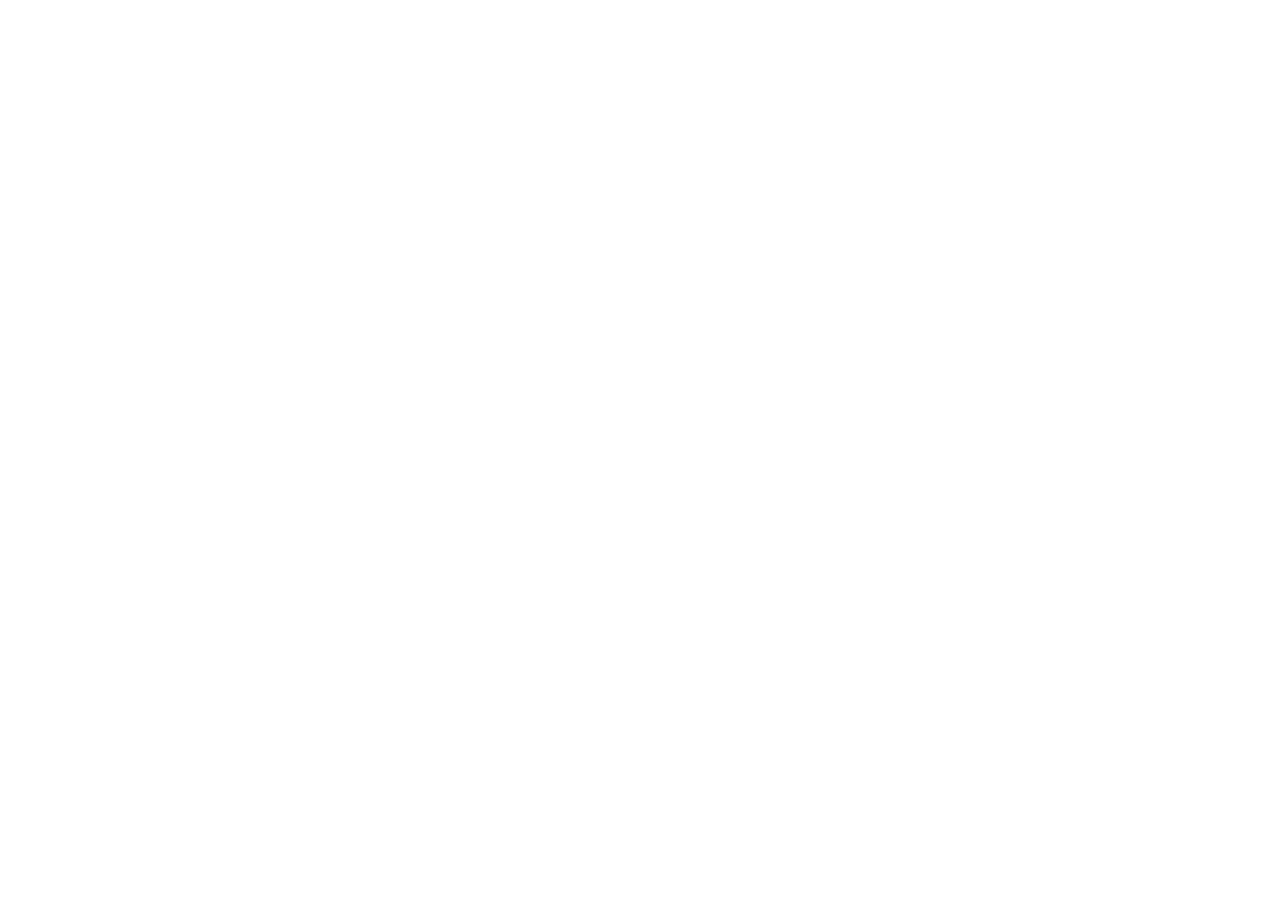
==== index.html @ 2b06c88f "Equipo: compilar desde el código fuente con la foto interactiva Reemplaza el build editado a mano po" ====
<!doctype html>
<html lang="en">
  <head>
    <meta charset="UTF-8" />
    <link rel="icon" type="image/svg+xml" href="/mivet/favicon.svg" />
    <meta name="viewport" content="width=device-width, initial-scale=1.0" />
    <title>MiVet</title>
    <!-- Open Graph (vista previa al compartir el link) -->
    <meta property="og:title" content="MiVet - Reservá tu turno" />
    <meta property="og:description" content="Reservá tu turno de veterinaria, peluquería, ecografía o radiografía online" />
    <meta property="og:image" content="https://turnosmivet.github.io/mivet/logo/mivet-logo.jpg" />
    <meta property="og:url" content="https://turnosmivet.github.io/mivet/" />
    <meta property="og:type" content="website" />
    <meta name="twitter:card" content="summary_large_image" />
    <link rel="stylesheet" href="https://db.onlinewebfonts.com/c/5ac3fe7c6abd2f62067f266d89671492?family=HelveticaNowDisplay-Medium" />
    <link rel="stylesheet" href="https://db.onlinewebfonts.com/c/1aa3377e489837a26d019bba501e779d?family=HelveticaNowDisplayW01-Rg" />
    <script type="module" crossorigin src="/mivet/assets/index-B--fSD3D.js"></script>
    <link rel="stylesheet" crossorigin href="/mivet/assets/index-AU1fIGx_.css">
  </head>
  <body>
    <div id="root"></div>
  </body>
</html>
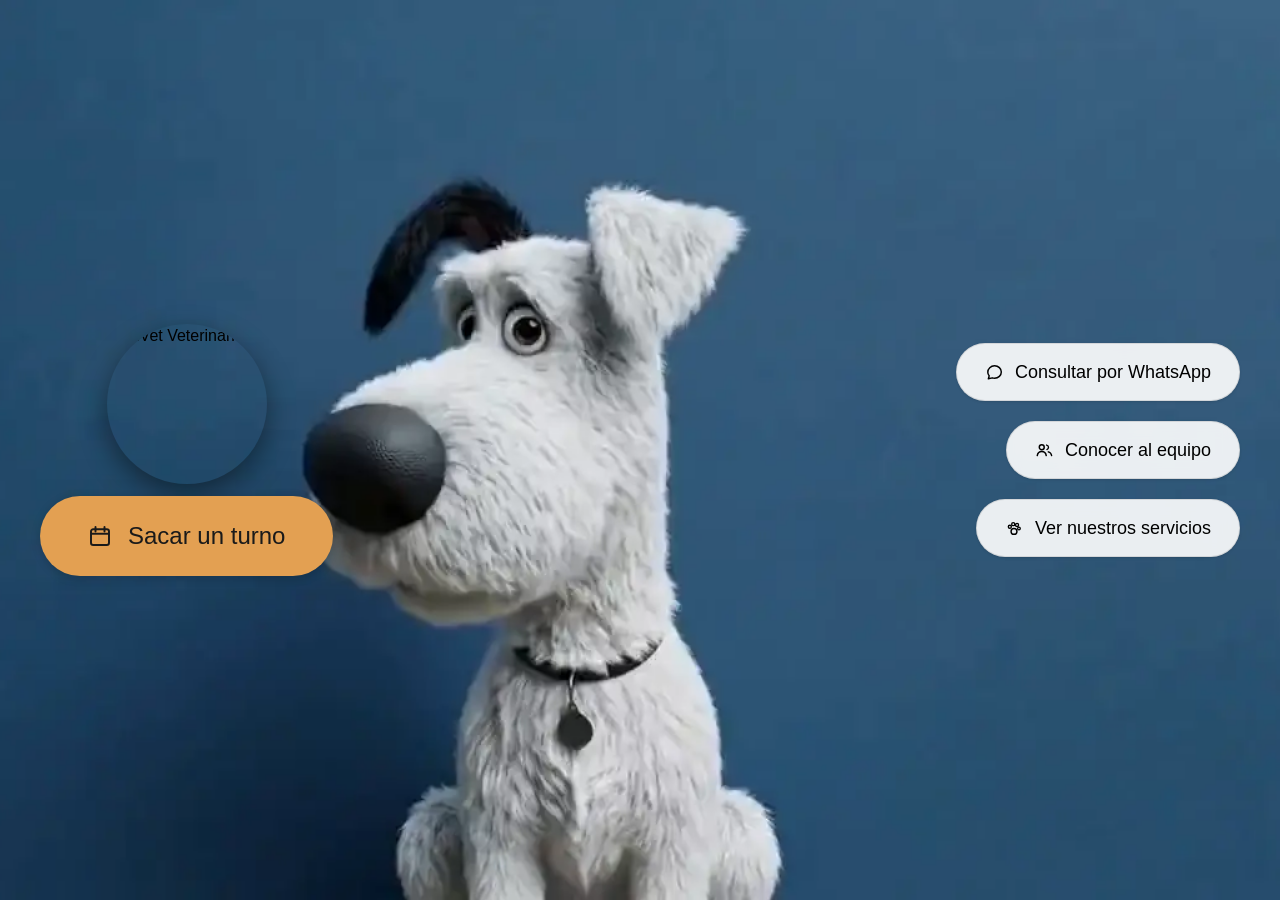
==== commit 1f6e0c44: "Dominio propio: servir el sitio desde la raíz de mivet.com.ar Reemplaza las rutas /mivet/ por / en l" ====
--- a/index.html
+++ b/index.html
@@ -2,20 +2,51 @@
 <html lang="en">
   <head>
     <meta charset="UTF-8" />
-    <link rel="icon" type="image/svg+xml" href="/mivet/favicon.svg" />
+    <link rel="icon" type="image/svg+xml" href="/favicon.svg" />
     <meta name="viewport" content="width=device-width, initial-scale=1.0" />
     <title>MiVet</title>
     <!-- Open Graph (vista previa al compartir el link) -->
     <meta property="og:title" content="MiVet - Reservá tu turno" />
     <meta property="og:description" content="Reservá tu turno de veterinaria, peluquería, ecografía o radiografía online" />
-    <meta property="og:image" content="https://turnosmivet.github.io/mivet/logo/mivet-logo.jpg" />
-    <meta property="og:url" content="https://turnosmivet.github.io/mivet/" />
+    <meta property="og:image" content="https://mivet.com.ar/logo/mivet-logo.jpg" />
+    <meta property="og:url" content="https://mivet.com.ar/" />
     <meta property="og:type" content="website" />
     <meta name="twitter:card" content="summary_large_image" />
-    <link rel="stylesheet" href="https://db.onlinewebfonts.com/c/5ac3fe7c6abd2f62067f266d89671492?family=HelveticaNowDisplay-Medium" />
-    <link rel="stylesheet" href="https://db.onlinewebfonts.com/c/1aa3377e489837a26d019bba501e779d?family=HelveticaNowDisplayW01-Rg" />
-    <script type="module" crossorigin src="/mivet/assets/index-B--fSD3D.js"></script>
-    <link rel="stylesheet" crossorigin href="/mivet/assets/index-AU1fIGx_.css">
+    <!-- Adelanta las descargas de la ruta actual: sin esto la foto o el póster se piden recién
+         cuando React ya arrancó (y, en Equipo, después de importar el script del efecto). -->
+    <script>
+      (function () {
+        var base = '/'
+        var movil = window.matchMedia('(max-width: 767px)').matches
+        var ruta = location.hash.replace(/^#/, '') || '/'
+        function pre(rel, href, extra) {
+          var l = document.createElement('link')
+          l.rel = rel
+          l.href = base + href
+          for (var k in extra) l[k] = extra[k]
+          document.head.appendChild(l)
+        }
+        if (ruta === '/') {
+          pre('preload', 'video/hero-' + (movil ? 'mobile' : 'desktop') + '-poster.webp', { as: 'image' })
+        } else if (ruta.indexOf('/equipo') === 0) {
+          pre('preload', 'assets/equipo/equipo-' + (movil ? 'mobile' : 'desktop') + '.webp', { as: 'image', fetchPriority: 'high' })
+          pre('modulepreload', 'assets/equipo/equipo-interactivo.js', {})
+        } else if (ruta.indexOf('/servicios') === 0) {
+          pre('preload', 'assets/servicios/atencion-mobile.webp', { as: 'image', fetchPriority: 'high' })
+        }
+      })()
+    </script>
+    <!-- Fuentes: la hoja externa no bloquea el primer dibujo (media=print + onload), y se
+         preconecta antes. Mientras llegan se ve la fuente de respaldo (font-display: swap). -->
+    <link rel="preconnect" href="https://db.onlinewebfonts.com" crossorigin />
+    <link rel="stylesheet" href="https://db.onlinewebfonts.com/c/5ac3fe7c6abd2f62067f266d89671492?family=HelveticaNowDisplay-Medium" media="print" onload="this.media='all'" />
+    <link rel="stylesheet" href="https://db.onlinewebfonts.com/c/1aa3377e489837a26d019bba501e779d?family=HelveticaNowDisplayW01-Rg" media="print" onload="this.media='all'" />
+    <noscript>
+      <link rel="stylesheet" href="https://db.onlinewebfonts.com/c/5ac3fe7c6abd2f62067f266d89671492?family=HelveticaNowDisplay-Medium" />
+      <link rel="stylesheet" href="https://db.onlinewebfonts.com/c/1aa3377e489837a26d019bba501e779d?family=HelveticaNowDisplayW01-Rg" />
+    </noscript>
+    <script type="module" crossorigin src="/assets/index-D4eVzQvS.js"></script>
+    <link rel="stylesheet" crossorigin href="/assets/index-D13tOIXv.css">
   </head>
   <body>
     <div id="root"></div>
--- a/assets/index-D13tOIXv.css
+++ b/assets/index-D13tOIXv.css
@@ -0,0 +1,2 @@
+/*! tailwindcss v4.3.3 | MIT License | https://tailwindcss.com */
+@layer properties{@supports (((-webkit-hyphens:none)) and (not (margin-trim:inline))) or ((-moz-orient:inline) and (not (color:rgb(from red r g b)))){*,:before,:after,::backdrop{--tw-rotate-x:initial;--tw-rotate-y:initial;--tw-rotate-z:initial;--tw-skew-x:initial;--tw-skew-y:initial;--tw-border-style:solid;--tw-font-weight:initial;--tw-shadow:0 0 #0000;--tw-shadow-color:initial;--tw-shadow-alpha:100%;--tw-inset-shadow:0 0 #0000;--tw-inset-shadow-color:initial;--tw-inset-shadow-alpha:100%;--tw-ring-color:initial;--tw-ring-shadow:0 0 #0000;--tw-inset-ring-color:initial;--tw-inset-ring-shadow:0 0 #0000;--tw-ring-inset:initial;--tw-ring-offset-width:0px;--tw-ring-offset-color:#fff;--tw-ring-offset-shadow:0 0 #0000;--tw-blur:initial;--tw-brightness:initial;--tw-contrast:initial;--tw-grayscale:initial;--tw-hue-rotate:initial;--tw-invert:initial;--tw-opacity:initial;--tw-saturate:initial;--tw-sepia:initial;--tw-drop-shadow:initial;--tw-drop-shadow-color:initial;--tw-drop-shadow-alpha:100%;--tw-drop-shadow-size:initial;--tw-backdrop-blur:initial;--tw-backdrop-brightness:initial;--tw-backdrop-contrast:initial;--tw-backdrop-grayscale:initial;--tw-backdrop-hue-rotate:initial;--tw-backdrop-invert:initial;--tw-backdrop-opacity:initial;--tw-backdrop-saturate:initial;--tw-backdrop-sepia:initial;--tw-duration:initial;--tw-ease:initial}}}@layer theme{:root,:host{--font-sans:-apple-system, BlinkMacSystemFont, "Segoe UI", Roboto, "Helvetica Neue", "Noto Sans", Arial, sans-serif, "Apple Color Emoji", "Segoe UI Emoji", "Segoe UI Symbol", "Noto Color Emoji";--font-mono:ui-monospace, SFMono-Regular, Menlo, Monaco, Consolas, "Liberation Mono", "Courier New", monospace;--color-black:#000;--color-white:#fff;--spacing:.25rem;--text-sm:.875rem;--text-sm--line-height:calc(1.25 / .875);--text-lg:1.125rem;--text-lg--line-height:calc(1.75 / 1.125);--text-2xl:1.5rem;--text-2xl--line-height:calc(2 / 1.5);--font-weight-medium:500;--ease-in-out:cubic-bezier(.4, 0, .2, 1);--blur-sm:8px;--default-transition-duration:.15s;--default-transition-timing-function:cubic-bezier(.4, 0, .2, 1);--default-font-family:var(--font-sans);--default-mono-font-family:var(--font-mono)}}@layer base{*,:after,:before,::backdrop{box-sizing:border-box;border:0 solid;margin:0;padding:0}::file-selector-button{box-sizing:border-box;border:0 solid;margin:0;padding:0}html,:host{-webkit-text-size-adjust:100%;tab-size:4;line-height:1.5;font-family:var(--default-font-family,-apple-system, BlinkMacSystemFont, "Segoe UI", Roboto, "Helvetica Neue", "Noto Sans", Arial, sans-serif, "Apple Color Emoji", "Segoe UI Emoji", "Segoe UI Symbol", "Noto Color Emoji");font-feature-settings:var(--default-font-feature-settings,normal);font-variation-settings:var(--default-font-variation-settings,normal);-webkit-tap-highlight-color:transparent}hr{height:0;color:inherit;border-top-width:1px}abbr:where([title]){-webkit-text-decoration:underline dotted;text-decoration:underline dotted}h1,h2,h3,h4,h5,h6{font-size:inherit;font-weight:inherit}a{color:inherit;-webkit-text-decoration:inherit;-webkit-text-decoration:inherit;-webkit-text-decoration:inherit;-webkit-text-decoration:inherit;text-decoration:inherit}b,strong{font-weight:bolder}code,kbd,samp,pre{font-family:var(--default-mono-font-family,ui-monospace, SFMono-Regular, Menlo, Monaco, Consolas, "Liberation Mono", "Courier New", monospace);font-feature-settings:var(--default-mono-font-feature-settings,normal);font-variation-settings:var(--default-mono-font-variation-settings,normal);font-size:1em}small{font-size:80%}sub,sup{vertical-align:baseline;font-size:75%;line-height:0;position:relative}sub{bottom:-.25em}sup{top:-.5em}table{text-indent:0;border-color:inherit;border-collapse:collapse}:-moz-focusring:where(:not(iframe)){outline:auto}progress{vertical-align:baseline}summary{display:list-item}ol,ul,menu{list-style:none}img,svg,video,canvas,audio,iframe,embed,object{vertical-align:middle;display:block}img,video{max-width:100%;height:auto}button,input,select,optgroup,textarea{font:inherit;font-feature-settings:inherit;font-variation-settings:inherit;letter-spacing:inherit;color:inherit;opacity:1;background-color:#0000;border-radius:0}::file-selector-button{font:inherit;font-feature-settings:inherit;font-variation-settings:inherit;letter-spacing:inherit;color:inherit;opacity:1;background-color:#0000;border-radius:0}:where(select:is([multiple],[size])) optgroup{font-weight:bolder}:where(select:is([multiple],[size])) optgroup option{padding-inline-start:20px}::file-selector-button{margin-inline-end:4px}::placeholder{opacity:1}@supports (not ((-webkit-appearance:-apple-pay-button))) or (contain-intrinsic-size:1px){::placeholder{color:currentColor}@supports (color:color-mix(in lab, red, red)){::placeholder{color:color-mix(in oklab, currentcolor 50%, transparent)}}}textarea{resize:vertical}::-webkit-search-decoration{-webkit-appearance:none}::-webkit-date-and-time-value{min-height:1lh;text-align:inherit}::-webkit-datetime-edit{display:inline-flex}::-webkit-datetime-edit-fields-wrapper{padding:0}::-webkit-datetime-edit{padding-block:0}::-webkit-datetime-edit-year-field{padding-block:0}::-webkit-datetime-edit-month-field{padding-block:0}::-webkit-datetime-edit-day-field{padding-block:0}::-webkit-datetime-edit-hour-field{padding-block:0}::-webkit-datetime-edit-minute-field{padding-block:0}::-webkit-datetime-edit-second-field{padding-block:0}::-webkit-datetime-edit-millisecond-field{padding-block:0}::-webkit-datetime-edit-meridiem-field{padding-block:0}::-webkit-calendar-picker-indicator{line-height:1}:-moz-ui-invalid{box-shadow:none}button,input:where([type=button],[type=reset],[type=submit]){appearance:button}::file-selector-button{appearance:button}::-webkit-inner-spin-button{height:auto}::-webkit-outer-spin-button{height:auto}[hidden]:where(:not([hidden=until-found])){display:none!important}}@layer components;@layer utilities{.fixed{position:fixed}.relative{position:relative}.sticky{position:sticky}.inset-0{inset:0}.z-0{z-index:0}.z-\[1\]{z-index:1}.container{width:100%}@media (width>=40rem){.container{max-width:40rem}}@media (width>=48rem){.container{max-width:48rem}}@media (width>=64rem){.container{max-width:64rem}}@media (width>=80rem){.container{max-width:80rem}}@media (width>=96rem){.container{max-width:96rem}}.flex{display:flex}.inline-flex{display:inline-flex}.h-24{height:calc(var(--spacing) * 24)}.h-full{height:100%}.min-h-dvh{min-height:100dvh}.w-24{width:calc(var(--spacing) * 24)}.w-full{width:100%}.flex-1{flex:1}.transform{transform:var(--tw-rotate-x,) var(--tw-rotate-y,) var(--tw-rotate-z,) var(--tw-skew-x,) var(--tw-skew-y,)}.flex-col{flex-direction:column}.items-center{align-items:center}.justify-between{justify-content:space-between}.gap-2\.5{gap:calc(var(--spacing) * 2.5)}.gap-3{gap:calc(var(--spacing) * 3)}.gap-6{gap:calc(var(--spacing) * 6)}.rounded-full{border-radius:2147483647px}.border{border-style:var(--tw-border-style);border-width:1px}.border-black\/10{border-color:#0000001a}@supports (color:color-mix(in lab, red, red)){.border-black\/10{border-color:color-mix(in oklab, var(--color-black) 10%, transparent)}}.bg-\[\#e3a052\]{background-color:#e3a052}.bg-white\/90{background-color:#ffffffe6}@supports (color:color-mix(in lab, red, red)){.bg-white\/90{background-color:color-mix(in oklab, var(--color-white) 90%, transparent)}}.object-cover{object-fit:cover}.px-5{padding-inline:calc(var(--spacing) * 5)}.px-8{padding-inline:calc(var(--spacing) * 8)}.py-2\.5{padding-block:calc(var(--spacing) * 2.5)}.py-4{padding-block:calc(var(--spacing) * 4)}.py-6{padding-block:calc(var(--spacing) * 6)}.text-lg{font-size:var(--text-lg);line-height:var(--tw-leading,var(--text-lg--line-height))}.text-sm{font-size:var(--text-sm);line-height:var(--tw-leading,var(--text-sm--line-height))}.font-medium{--tw-font-weight:var(--font-weight-medium);font-weight:var(--font-weight-medium)}.whitespace-nowrap{white-space:nowrap}.text-\[\#1a1a1a\]{color:#1a1a1a}.text-black{color:var(--color-black)}.shadow-\[0_2px_10px_rgba\(0\,0\,0\,0\.18\)\]{--tw-shadow:0 2px 10px var(--tw-shadow-color,#0000002e);box-shadow:var(--tw-inset-shadow), var(--tw-inset-ring-shadow), var(--tw-ring-offset-shadow), var(--tw-ring-shadow), var(--tw-shadow)}.shadow-\[0_10px_28px_rgba\(0\,0\,0\,0\.45\)\]{--tw-shadow:0 10px 28px var(--tw-shadow-color,#00000073);box-shadow:var(--tw-inset-shadow), var(--tw-inset-ring-shadow), var(--tw-ring-offset-shadow), var(--tw-ring-shadow), var(--tw-shadow)}.shadow-sm{--tw-shadow:0 1px 3px 0 var(--tw-shadow-color,#0000001a), 0 1px 2px -1px var(--tw-shadow-color,#0000001a);box-shadow:var(--tw-inset-shadow), var(--tw-inset-ring-shadow), var(--tw-ring-offset-shadow), var(--tw-ring-shadow), var(--tw-shadow)}.blur{--tw-blur:blur(8px);filter:var(--tw-blur,) var(--tw-brightness,) var(--tw-contrast,) var(--tw-grayscale,) var(--tw-hue-rotate,) var(--tw-invert,) var(--tw-saturate,) var(--tw-sepia,) var(--tw-drop-shadow,)}.filter{filter:var(--tw-blur,) var(--tw-brightness,) var(--tw-contrast,) var(--tw-grayscale,) var(--tw-hue-rotate,) var(--tw-invert,) var(--tw-saturate,) var(--tw-sepia,) var(--tw-drop-shadow,)}.backdrop-blur-sm{--tw-backdrop-blur:blur(var(--blur-sm));-webkit-backdrop-filter:var(--tw-backdrop-blur,) var(--tw-backdrop-brightness,) var(--tw-backdrop-contrast,) var(--tw-backdrop-grayscale,) var(--tw-backdrop-hue-rotate,) var(--tw-backdrop-invert,) var(--tw-backdrop-opacity,) var(--tw-backdrop-saturate,) var(--tw-backdrop-sepia,);backdrop-filter:var(--tw-backdrop-blur,) var(--tw-backdrop-brightness,) var(--tw-backdrop-contrast,) var(--tw-backdrop-grayscale,) var(--tw-backdrop-hue-rotate,) var(--tw-backdrop-invert,) var(--tw-backdrop-opacity,) var(--tw-backdrop-saturate,) var(--tw-backdrop-sepia,)}.transition{transition-property:color,background-color,border-color,outline-color,text-decoration-color,fill,stroke,--tw-gradient-from,--tw-gradient-via,--tw-gradient-to,opacity,box-shadow,transform,translate,scale,rotate,filter,-webkit-backdrop-filter,backdrop-filter,display,content-visibility,overlay,pointer-events;transition-timing-function:var(--tw-ease,var(--default-transition-timing-function));transition-duration:var(--tw-duration,var(--default-transition-duration))}.transition-all{transition-property:all;transition-timing-function:var(--tw-ease,var(--default-transition-timing-function));transition-duration:var(--tw-duration,var(--default-transition-duration))}.duration-200{--tw-duration:.2s;transition-duration:.2s}.ease-in-out{--tw-ease:var(--ease-in-out);transition-timing-function:var(--ease-in-out)}@media (hover:hover){.hover\:border-black:hover{border-color:var(--color-black)}.hover\:bg-\[\#d18f3d\]:hover{background-color:#d18f3d}.hover\:bg-black:hover{background-color:var(--color-black)}.hover\:text-white:hover{color:var(--color-white)}.hover\:shadow-\[0_4px_16px_rgba\(0\,0\,0\,0\.24\)\]:hover{--tw-shadow:0 4px 16px var(--tw-shadow-color,#0000003d);box-shadow:var(--tw-inset-shadow), var(--tw-inset-ring-shadow), var(--tw-ring-offset-shadow), var(--tw-ring-shadow), var(--tw-shadow)}}.active\:scale-\[0\.97\]:active{scale:.97}@media (width>=40rem){.sm\:h-32{height:calc(var(--spacing) * 32)}.sm\:w-32{width:calc(var(--spacing) * 32)}.sm\:gap-3{gap:calc(var(--spacing) * 3)}.sm\:gap-4{gap:calc(var(--spacing) * 4)}.sm\:gap-5{gap:calc(var(--spacing) * 5)}.sm\:gap-8{gap:calc(var(--spacing) * 8)}.sm\:px-7{padding-inline:calc(var(--spacing) * 7)}.sm\:px-8{padding-inline:calc(var(--spacing) * 8)}.sm\:px-12{padding-inline:calc(var(--spacing) * 12)}.sm\:py-3\.5{padding-block:calc(var(--spacing) * 3.5)}.sm\:py-6{padding-block:calc(var(--spacing) * 6)}.sm\:py-12{padding-block:calc(var(--spacing) * 12)}.sm\:text-2xl{font-size:var(--text-2xl);line-height:var(--tw-leading,var(--text-2xl--line-height))}.sm\:text-lg{font-size:var(--text-lg);line-height:var(--tw-leading,var(--text-lg--line-height))}}@media (width>=48rem){.md\:h-40{height:calc(var(--spacing) * 40)}.md\:w-40{width:calc(var(--spacing) * 40)}.md\:flex-none{flex:none}.md\:flex-row{flex-direction:row}.md\:items-center{align-items:center}.md\:items-end{align-items:flex-end}.md\:justify-between{justify-content:space-between}.md\:justify-center{justify-content:center}.md\:px-10{padding-inline:calc(var(--spacing) * 10)}.md\:py-0{padding-block:0}}}:root{--font-heading:"HelveticaNowDisplay-Medium", "Helvetica Neue", Arial, sans-serif;--font-body:"HelveticaNowDisplayW01-Rg", "Helvetica Neue", Arial, sans-serif}body{font-family:var(--font-body);margin:0}@media (width<=767px){html.lock-scroll,html.lock-scroll body{height:100%;overflow:hidden}}html,body,a,button,input,textarea,select,[role=button]{cursor:url(/cursors/baseball.png) 26 26,auto}@property --tw-rotate-x{syntax:"*";inherits:false}@property --tw-rotate-y{syntax:"*";inherits:false}@property --tw-rotate-z{syntax:"*";inherits:false}@property --tw-skew-x{syntax:"*";inherits:false}@property --tw-skew-y{syntax:"*";inherits:false}@property --tw-border-style{syntax:"*";inherits:false;initial-value:solid}@property --tw-font-weight{syntax:"*";inherits:false}@property --tw-shadow{syntax:"*";inherits:false;initial-value:0 0 #0000}@property --tw-shadow-color{syntax:"*";inherits:false}@property --tw-shadow-alpha{syntax:"<percentage>";inherits:false;initial-value:100%}@property --tw-inset-shadow{syntax:"*";inherits:false;initial-value:0 0 #0000}@property --tw-inset-shadow-color{syntax:"*";inherits:false}@property --tw-inset-shadow-alpha{syntax:"<percentage>";inherits:false;initial-value:100%}@property --tw-ring-color{syntax:"*";inherits:false}@property --tw-ring-shadow{syntax:"*";inherits:false;initial-value:0 0 #0000}@property --tw-inset-ring-color{syntax:"*";inherits:false}@property --tw-inset-ring-shadow{syntax:"*";inherits:false;initial-value:0 0 #0000}@property --tw-ring-inset{syntax:"*";inherits:false}@property --tw-ring-offset-width{syntax:"<length>";inherits:false;initial-value:0}@property --tw-ring-offset-color{syntax:"*";inherits:false;initial-value:#fff}@property --tw-ring-offset-shadow{syntax:"*";inherits:false;initial-value:0 0 #0000}@property --tw-blur{syntax:"*";inherits:false}@property --tw-brightness{syntax:"*";inherits:false}@property --tw-contrast{syntax:"*";inherits:false}@property --tw-grayscale{syntax:"*";inherits:false}@property --tw-hue-rotate{syntax:"*";inherits:false}@property --tw-invert{syntax:"*";inherits:false}@property --tw-opacity{syntax:"*";inherits:false}@property --tw-saturate{syntax:"*";inherits:false}@property --tw-sepia{syntax:"*";inherits:false}@property --tw-drop-shadow{syntax:"*";inherits:false}@property --tw-drop-shadow-color{syntax:"*";inherits:false}@property --tw-drop-shadow-alpha{syntax:"<percentage>";inherits:false;initial-value:100%}@property --tw-drop-shadow-size{syntax:"*";inherits:false}@property --tw-backdrop-blur{syntax:"*";inherits:false}@property --tw-backdrop-brightness{syntax:"*";inherits:false}@property --tw-backdrop-contrast{syntax:"*";inherits:false}@property --tw-backdrop-grayscale{syntax:"*";inherits:false}@property --tw-backdrop-hue-rotate{syntax:"*";inherits:false}@property --tw-backdrop-invert{syntax:"*";inherits:false}@property --tw-backdrop-opacity{syntax:"*";inherits:false}@property --tw-backdrop-saturate{syntax:"*";inherits:false}@property --tw-backdrop-sepia{syntax:"*";inherits:false}@property --tw-duration{syntax:"*";inherits:false}@property --tw-ease{syntax:"*";inherits:false}._topbar_vmrdm_1{z-index:10;border-bottom:1px solid #00000014;justify-content:space-between;align-items:center;display:flex}._sticky_vmrdm_9{background:#ffffffe6;padding:1rem 1.25rem;position:sticky;top:0}._fixed_vmrdm_16{background:#faf7f2e6;height:3.5rem;padding:0 1.25rem;position:fixed;top:0;left:0;right:0}._back_vmrdm_26{font-family:var(--font-body);color:#1a1a1a;align-items:center;gap:.4rem;font-size:.95rem;font-weight:500;text-decoration:none;display:inline-flex}._back_vmrdm_26:before{content:"←"}._logo_vmrdm_41{font-family:var(--font-heading);color:#1a1a1a;font-size:1.1rem}._spacer_vmrdm_47{width:3.5rem}._fab_1f9z4_1{z-index:10;color:#fff;font-family:var(--font-body);background:#1a1a1a;border-radius:999px;align-items:center;gap:.5rem;padding:.9rem 1.4rem;font-size:.9rem;font-weight:500;text-decoration:none;display:inline-flex;position:fixed;bottom:1.25rem;right:1.25rem;box-shadow:0 10px 28px #00000040}._page_6pijt_1{background:#fff;min-height:100dvh;margin:0;line-height:normal}._section_6pijt_11{padding:1.5rem 1.25rem 3.5rem}@media (width>=768px){._section_6pijt_11{padding:4rem 2.5rem 6rem}}._container_6pijt_21{max-width:72rem;margin:0 auto}._heading_6pijt_26{font-family:var(--font-heading);letter-spacing:-.01em;color:#1a1a1a;text-align:center;margin:0 0 2rem;padding-bottom:.9rem;font-size:1.35rem;font-weight:500;line-height:1.15;position:relative}._heading_6pijt_26:after{content:"";background:#e3a052;border-radius:999px;width:3rem;height:3px;position:absolute;bottom:0;left:50%;transform:translate(-50%)}@media (width>=768px){._heading_6pijt_26{margin-bottom:2.5rem;font-size:2rem}}._grid_6pijt_58{grid-template-columns:1fr;gap:1.25rem;display:grid}@media (width>=768px){._grid_6pijt_58{grid-template-columns:repeat(3,1fr);gap:2.25rem}}._card_6pijt_71{background:#fff;border:1px solid #00000014;border-radius:1.5rem;flex-direction:column;transition:transform .2s,box-shadow .2s,border-color .2s;display:flex;overflow:hidden;box-shadow:0 2px 10px #0000000f}@media (hover:hover){._card_6pijt_71:hover{border-color:#0000001f;transform:translateY(-6px);box-shadow:0 16px 36px #00000029,0 4px 12px #00000014}._card_6pijt_71:hover ._cardMedia_6pijt_94 img{transform:scale(1.05)}}._cardMedia_6pijt_94{overflow:hidden}._cardMedia_6pijt_94 img{object-fit:cover;width:100%;height:500px;transition:transform .4s;display:block}._cardBody_6pijt_114{flex-direction:column;gap:.75rem;padding:1.1rem 1.25rem 1.4rem;display:flex}._cardTitle_6pijt_121{font-family:var(--font-heading);letter-spacing:-.01em;color:#1a1a1a;margin:0;font-size:1.25rem;font-weight:500}@media (width>=768px){._cardTitle_6pijt_121{font-size:1.4rem}}._cardList_6pijt_136{grid-template-columns:repeat(2,1fr);gap:.6rem 1rem;margin:0;padding:0;list-style:none;display:grid}@media (width>=768px){._cardList_6pijt_136{grid-template-columns:1fr}}._cardList_6pijt_136 li{font-family:var(--font-body);color:#3a3a3a;padding-left:1.1rem;font-size:.95rem;position:relative}._cardList_6pijt_136 li:before{content:"";background:#e3a052;border-radius:50%;width:6px;height:6px;position:absolute;top:.55em;left:0}._cardText_6pijt_170{font-family:var(--font-body);color:#3a3a3a;margin:0;font-size:.95rem;line-height:1.45}._cardLink_6pijt_178{color:#fff;font-family:var(--font-body);background:#1a1a1a;border-radius:999px;align-self:flex-start;margin-top:.25rem;padding:.65rem 1.2rem;font-size:.95rem;text-decoration:none}@media (width>=768px){._cardWide_6pijt_192{flex-direction:row;grid-column:1/-1}._cardWide_6pijt_192 ._cardMedia_6pijt_94{flex:0 0 62%}._cardWide_6pijt_192 ._cardMedia_6pijt_94 img{height:100%;min-height:26rem}._cardWide_6pijt_192 ._cardBody_6pijt_114{justify-content:center;gap:1rem;padding:2rem 2.5rem}._cardWide_6pijt_192 ._cardTitle_6pijt_121{font-size:1.8rem}}._page_4idri_1{background:#faf7f2;height:100%;min-height:100dvh;margin:0;line-height:normal;overflow:hidden}._section_4idri_12{height:100dvh;padding:3.5rem 0 0}._container_4idri_17{max-width:none;margin:0;padding:0}._media_4idri_23{box-shadow:none;border-radius:0;height:calc(100dvh - 3.5rem);margin:0;display:block;overflow:hidden}._media_4idri_23 img{object-fit:cover;object-position:center 70%;width:100%;height:100%;display:block}
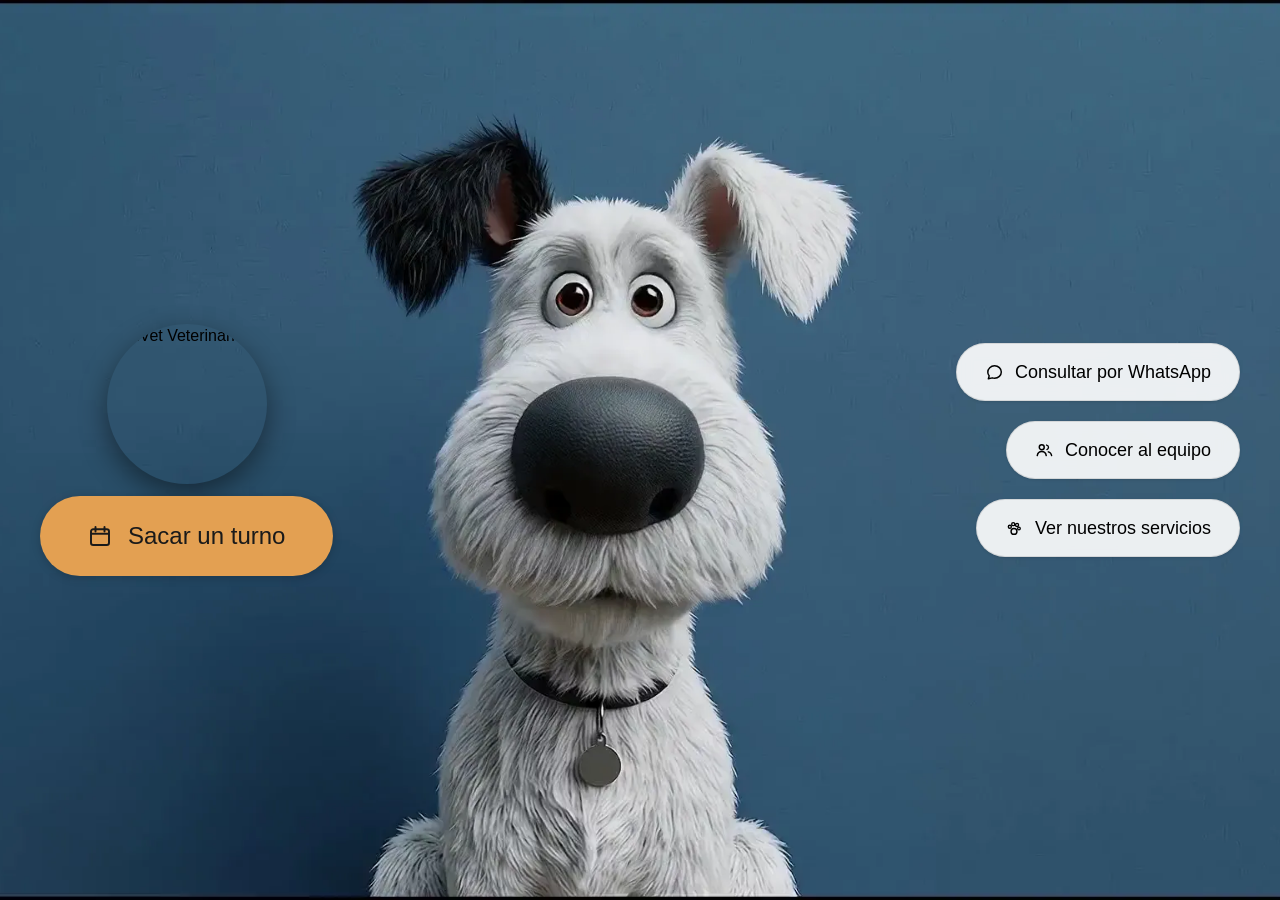
==== commit dd506d86: "Hero: arranque instantáneo y scrubbing fluido del perro - hero-desktop.mp4 pasa a ser una versión li" ====
--- a/index.html
+++ b/index.html
@@ -45,7 +45,7 @@
       <link rel="stylesheet" href="https://db.onlinewebfonts.com/c/5ac3fe7c6abd2f62067f266d89671492?family=HelveticaNowDisplay-Medium" />
       <link rel="stylesheet" href="https://db.onlinewebfonts.com/c/1aa3377e489837a26d019bba501e779d?family=HelveticaNowDisplayW01-Rg" />
     </noscript>
-    <script type="module" crossorigin src="/assets/index-D4eVzQvS.js"></script>
+    <script type="module" crossorigin src="/assets/index-521ddfc1.js"></script>
     <link rel="stylesheet" crossorigin href="/assets/index-D13tOIXv.css">
   </head>
   <body>
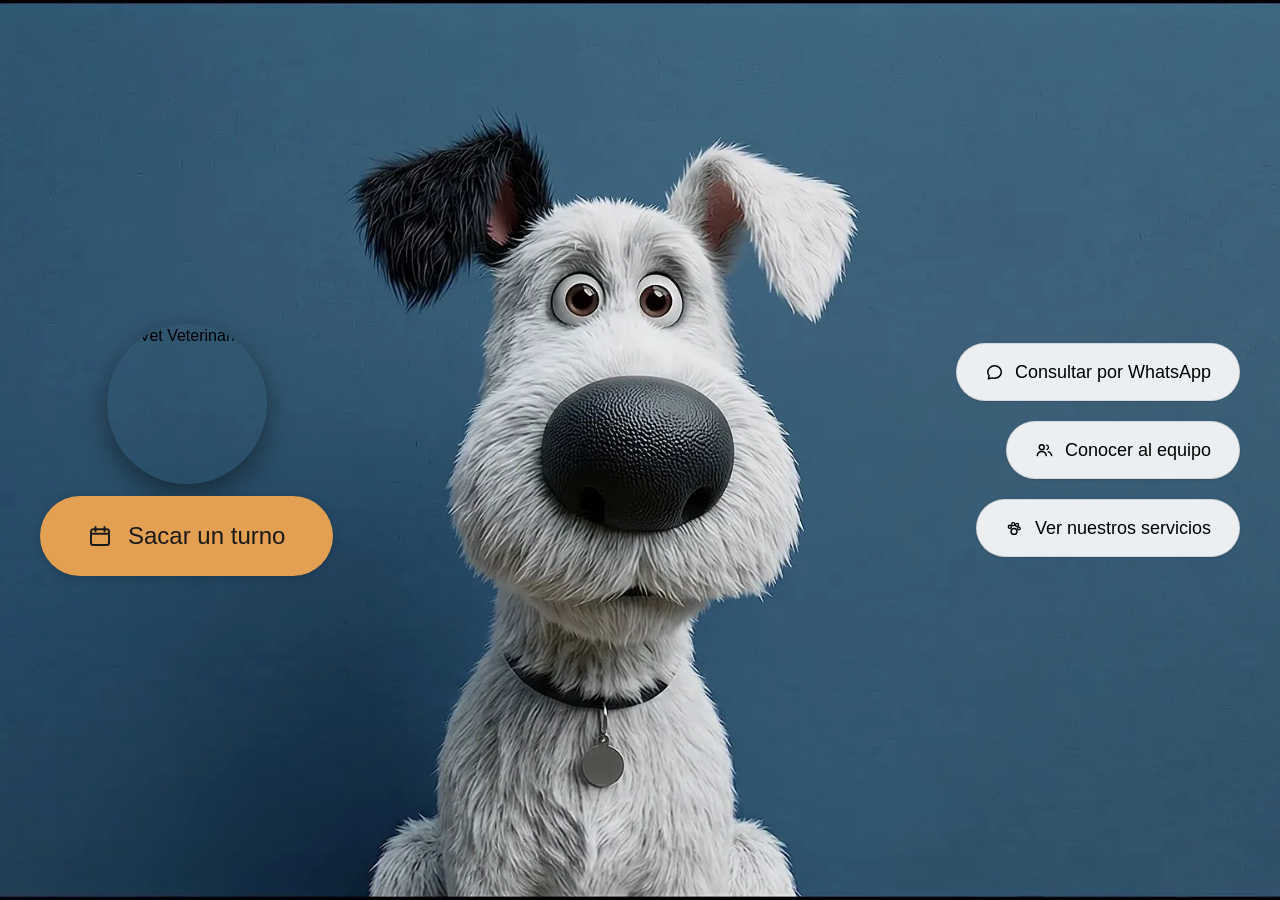
==== commit aebb124e: "Compilado desde mainframe-agency (507e09e): rutas en la raíz y hero con versión HD Solo cambian inde" ====
--- a/index.html
+++ b/index.html
@@ -45,8 +45,8 @@
       <link rel="stylesheet" href="https://db.onlinewebfonts.com/c/5ac3fe7c6abd2f62067f266d89671492?family=HelveticaNowDisplay-Medium" />
       <link rel="stylesheet" href="https://db.onlinewebfonts.com/c/1aa3377e489837a26d019bba501e779d?family=HelveticaNowDisplayW01-Rg" />
     </noscript>
-    <script type="module" crossorigin src="/assets/index-521ddfc1.js"></script>
-    <link rel="stylesheet" crossorigin href="/assets/index-D13tOIXv.css">
+    <script type="module" crossorigin src="/assets/index-DU0ECH4Q.js"></script>
+    <link rel="stylesheet" crossorigin href="/assets/index-B0qjhWLq.css">
   </head>
   <body>
     <div id="root"></div>
--- a/assets/index-B0qjhWLq.css
+++ b/assets/index-B0qjhWLq.css
@@ -0,0 +1,2 @@
+/*! tailwindcss v4.3.3 | MIT License | https://tailwindcss.com */
+@layer properties{@supports (((-webkit-hyphens:none)) and (not (margin-trim:inline))) or ((-moz-orient:inline) and (not (color:rgb(from red r g b)))){*,:before,:after,::backdrop{--tw-rotate-x:initial;--tw-rotate-y:initial;--tw-rotate-z:initial;--tw-skew-x:initial;--tw-skew-y:initial;--tw-border-style:solid;--tw-font-weight:initial;--tw-shadow:0 0 #0000;--tw-shadow-color:initial;--tw-shadow-alpha:100%;--tw-inset-shadow:0 0 #0000;--tw-inset-shadow-color:initial;--tw-inset-shadow-alpha:100%;--tw-ring-color:initial;--tw-ring-shadow:0 0 #0000;--tw-inset-ring-color:initial;--tw-inset-ring-shadow:0 0 #0000;--tw-ring-inset:initial;--tw-ring-offset-width:0px;--tw-ring-offset-color:#fff;--tw-ring-offset-shadow:0 0 #0000;--tw-outline-style:solid;--tw-blur:initial;--tw-brightness:initial;--tw-contrast:initial;--tw-grayscale:initial;--tw-hue-rotate:initial;--tw-invert:initial;--tw-opacity:initial;--tw-saturate:initial;--tw-sepia:initial;--tw-drop-shadow:initial;--tw-drop-shadow-color:initial;--tw-drop-shadow-alpha:100%;--tw-drop-shadow-size:initial;--tw-backdrop-blur:initial;--tw-backdrop-brightness:initial;--tw-backdrop-contrast:initial;--tw-backdrop-grayscale:initial;--tw-backdrop-hue-rotate:initial;--tw-backdrop-invert:initial;--tw-backdrop-opacity:initial;--tw-backdrop-saturate:initial;--tw-backdrop-sepia:initial;--tw-duration:initial;--tw-ease:initial}}}@layer theme{:root,:host{--font-sans:-apple-system, BlinkMacSystemFont, "Segoe UI", Roboto, "Helvetica Neue", "Noto Sans", Arial, sans-serif, "Apple Color Emoji", "Segoe UI Emoji", "Segoe UI Symbol", "Noto Color Emoji";--font-mono:ui-monospace, SFMono-Regular, Menlo, Monaco, Consolas, "Liberation Mono", "Courier New", monospace;--color-black:#000;--color-white:#fff;--spacing:.25rem;--text-sm:.875rem;--text-sm--line-height:calc(1.25 / .875);--text-lg:1.125rem;--text-lg--line-height:calc(1.75 / 1.125);--text-2xl:1.5rem;--text-2xl--line-height:calc(2 / 1.5);--font-weight-medium:500;--ease-in:cubic-bezier(.4, 0, 1, 1);--ease-out:cubic-bezier(0, 0, .2, 1);--ease-in-out:cubic-bezier(.4, 0, .2, 1);--blur-sm:8px;--default-transition-duration:.15s;--default-transition-timing-function:cubic-bezier(.4, 0, .2, 1);--default-font-family:var(--font-sans);--default-mono-font-family:var(--font-mono)}}@layer base{*,:after,:before,::backdrop{box-sizing:border-box;border:0 solid;margin:0;padding:0}::file-selector-button{box-sizing:border-box;border:0 solid;margin:0;padding:0}html,:host{-webkit-text-size-adjust:100%;tab-size:4;line-height:1.5;font-family:var(--default-font-family,-apple-system, BlinkMacSystemFont, "Segoe UI", Roboto, "Helvetica Neue", "Noto Sans", Arial, sans-serif, "Apple Color Emoji", "Segoe UI Emoji", "Segoe UI Symbol", "Noto Color Emoji");font-feature-settings:var(--default-font-feature-settings,normal);font-variation-settings:var(--default-font-variation-settings,normal);-webkit-tap-highlight-color:transparent}hr{height:0;color:inherit;border-top-width:1px}abbr:where([title]){-webkit-text-decoration:underline dotted;text-decoration:underline dotted}h1,h2,h3,h4,h5,h6{font-size:inherit;font-weight:inherit}a{color:inherit;-webkit-text-decoration:inherit;-webkit-text-decoration:inherit;-webkit-text-decoration:inherit;-webkit-text-decoration:inherit;text-decoration:inherit}b,strong{font-weight:bolder}code,kbd,samp,pre{font-family:var(--default-mono-font-family,ui-monospace, SFMono-Regular, Menlo, Monaco, Consolas, "Liberation Mono", "Courier New", monospace);font-feature-settings:var(--default-mono-font-feature-settings,normal);font-variation-settings:var(--default-mono-font-variation-settings,normal);font-size:1em}small{font-size:80%}sub,sup{vertical-align:baseline;font-size:75%;line-height:0;position:relative}sub{bottom:-.25em}sup{top:-.5em}table{text-indent:0;border-color:inherit;border-collapse:collapse}:-moz-focusring:where(:not(iframe)){outline:auto}progress{vertical-align:baseline}summary{display:list-item}ol,ul,menu{list-style:none}img,svg,video,canvas,audio,iframe,embed,object{vertical-align:middle;display:block}img,video{max-width:100%;height:auto}button,input,select,optgroup,textarea{font:inherit;font-feature-settings:inherit;font-variation-settings:inherit;letter-spacing:inherit;color:inherit;opacity:1;background-color:#0000;border-radius:0}::file-selector-button{font:inherit;font-feature-settings:inherit;font-variation-settings:inherit;letter-spacing:inherit;color:inherit;opacity:1;background-color:#0000;border-radius:0}:where(select:is([multiple],[size])) optgroup{font-weight:bolder}:where(select:is([multiple],[size])) optgroup option{padding-inline-start:20px}::file-selector-button{margin-inline-end:4px}::placeholder{opacity:1}@supports (not ((-webkit-appearance:-apple-pay-button))) or (contain-intrinsic-size:1px){::placeholder{color:currentColor}@supports (color:color-mix(in lab, red, red)){::placeholder{color:color-mix(in oklab, currentcolor 50%, transparent)}}}textarea{resize:vertical}::-webkit-search-decoration{-webkit-appearance:none}::-webkit-date-and-time-value{min-height:1lh;text-align:inherit}::-webkit-datetime-edit{display:inline-flex}::-webkit-datetime-edit-fields-wrapper{padding:0}::-webkit-datetime-edit{padding-block:0}::-webkit-datetime-edit-year-field{padding-block:0}::-webkit-datetime-edit-month-field{padding-block:0}::-webkit-datetime-edit-day-field{padding-block:0}::-webkit-datetime-edit-hour-field{padding-block:0}::-webkit-datetime-edit-minute-field{padding-block:0}::-webkit-datetime-edit-second-field{padding-block:0}::-webkit-datetime-edit-millisecond-field{padding-block:0}::-webkit-datetime-edit-meridiem-field{padding-block:0}::-webkit-calendar-picker-indicator{line-height:1}:-moz-ui-invalid{box-shadow:none}button,input:where([type=button],[type=reset],[type=submit]){appearance:button}::file-selector-button{appearance:button}::-webkit-inner-spin-button{height:auto}::-webkit-outer-spin-button{height:auto}[hidden]:where(:not([hidden=until-found])){display:none!important}}@layer components;@layer utilities{.visible{visibility:visible}.fixed{position:fixed}.relative{position:relative}.sticky{position:sticky}.inset-0{inset:0}.z-0{z-index:0}.z-\[1\]{z-index:1}.container{width:100%}@media (width>=40rem){.container{max-width:40rem}}@media (width>=48rem){.container{max-width:48rem}}@media (width>=64rem){.container{max-width:64rem}}@media (width>=80rem){.container{max-width:80rem}}@media (width>=96rem){.container{max-width:96rem}}.block{display:block}.flex{display:flex}.grid{display:grid}.hidden{display:none}.inline-flex{display:inline-flex}.h-24{height:calc(var(--spacing) * 24)}.h-full{height:100%}.min-h-dvh{min-height:100dvh}.w-24{width:calc(var(--spacing) * 24)}.w-full{width:100%}.flex-1{flex:1}.flex-shrink{flex-shrink:1}.transform{transform:var(--tw-rotate-x,) var(--tw-rotate-y,) var(--tw-rotate-z,) var(--tw-skew-x,) var(--tw-skew-y,)}.resize{resize:both}.flex-col{flex-direction:column}.flex-wrap{flex-wrap:wrap}.items-center{align-items:center}.justify-between{justify-content:space-between}.gap-2\.5{gap:calc(var(--spacing) * 2.5)}.gap-3{gap:calc(var(--spacing) * 3)}.gap-6{gap:calc(var(--spacing) * 6)}.rounded-full{border-radius:2147483647px}.border{border-style:var(--tw-border-style);border-width:1px}.border-black\/10{border-color:#0000001a}@supports (color:color-mix(in lab, red, red)){.border-black\/10{border-color:color-mix(in oklab, var(--color-black) 10%, transparent)}}.bg-\[\#e3a052\]{background-color:#e3a052}.bg-white\/90{background-color:#ffffffe6}@supports (color:color-mix(in lab, red, red)){.bg-white\/90{background-color:color-mix(in oklab, var(--color-white) 90%, transparent)}}.object-cover{object-fit:cover}.px-5{padding-inline:calc(var(--spacing) * 5)}.px-8{padding-inline:calc(var(--spacing) * 8)}.py-2\.5{padding-block:calc(var(--spacing) * 2.5)}.py-4{padding-block:calc(var(--spacing) * 4)}.py-6{padding-block:calc(var(--spacing) * 6)}.text-lg{font-size:var(--text-lg);line-height:var(--tw-leading,var(--text-lg--line-height))}.text-sm{font-size:var(--text-sm);line-height:var(--tw-leading,var(--text-sm--line-height))}.font-medium{--tw-font-weight:var(--font-weight-medium);font-weight:var(--font-weight-medium)}.whitespace-nowrap{white-space:nowrap}.text-\[\#1a1a1a\]{color:#1a1a1a}.text-black{color:var(--color-black)}.shadow-\[0_2px_10px_rgba\(0\,0\,0\,0\.18\)\]{--tw-shadow:0 2px 10px var(--tw-shadow-color,#0000002e);box-shadow:var(--tw-inset-shadow), var(--tw-inset-ring-shadow), var(--tw-ring-offset-shadow), var(--tw-ring-shadow), var(--tw-shadow)}.shadow-\[0_10px_28px_rgba\(0\,0\,0\,0\.45\)\]{--tw-shadow:0 10px 28px var(--tw-shadow-color,#00000073);box-shadow:var(--tw-inset-shadow), var(--tw-inset-ring-shadow), var(--tw-ring-offset-shadow), var(--tw-ring-shadow), var(--tw-shadow)}.shadow-sm{--tw-shadow:0 1px 3px 0 var(--tw-shadow-color,#0000001a), 0 1px 2px -1px var(--tw-shadow-color,#0000001a);box-shadow:var(--tw-inset-shadow), var(--tw-inset-ring-shadow), var(--tw-ring-offset-shadow), var(--tw-ring-shadow), var(--tw-shadow)}.outline{outline-style:var(--tw-outline-style);outline-width:1px}.blur{--tw-blur:blur(8px);filter:var(--tw-blur,) var(--tw-brightness,) var(--tw-contrast,) var(--tw-grayscale,) var(--tw-hue-rotate,) var(--tw-invert,) var(--tw-saturate,) var(--tw-sepia,) var(--tw-drop-shadow,)}.filter{filter:var(--tw-blur,) var(--tw-brightness,) var(--tw-contrast,) var(--tw-grayscale,) var(--tw-hue-rotate,) var(--tw-invert,) var(--tw-saturate,) var(--tw-sepia,) var(--tw-drop-shadow,)}.backdrop-blur-sm{--tw-backdrop-blur:blur(var(--blur-sm));-webkit-backdrop-filter:var(--tw-backdrop-blur,) var(--tw-backdrop-brightness,) var(--tw-backdrop-contrast,) var(--tw-backdrop-grayscale,) var(--tw-backdrop-hue-rotate,) var(--tw-backdrop-invert,) var(--tw-backdrop-opacity,) var(--tw-backdrop-saturate,) var(--tw-backdrop-sepia,);backdrop-filter:var(--tw-backdrop-blur,) var(--tw-backdrop-brightness,) var(--tw-backdrop-contrast,) var(--tw-backdrop-grayscale,) var(--tw-backdrop-hue-rotate,) var(--tw-backdrop-invert,) var(--tw-backdrop-opacity,) var(--tw-backdrop-saturate,) var(--tw-backdrop-sepia,)}.backdrop-filter{-webkit-backdrop-filter:var(--tw-backdrop-blur,) var(--tw-backdrop-brightness,) var(--tw-backdrop-contrast,) var(--tw-backdrop-grayscale,) var(--tw-backdrop-hue-rotate,) var(--tw-backdrop-invert,) var(--tw-backdrop-opacity,) var(--tw-backdrop-saturate,) var(--tw-backdrop-sepia,);backdrop-filter:var(--tw-backdrop-blur,) var(--tw-backdrop-brightness,) var(--tw-backdrop-contrast,) var(--tw-backdrop-grayscale,) var(--tw-backdrop-hue-rotate,) var(--tw-backdrop-invert,) var(--tw-backdrop-opacity,) var(--tw-backdrop-saturate,) var(--tw-backdrop-sepia,)}.transition{transition-property:color,background-color,border-color,outline-color,text-decoration-color,fill,stroke,--tw-gradient-from,--tw-gradient-via,--tw-gradient-to,opacity,box-shadow,transform,translate,scale,rotate,filter,-webkit-backdrop-filter,backdrop-filter,display,content-visibility,overlay,pointer-events;transition-timing-function:var(--tw-ease,var(--default-transition-timing-function));transition-duration:var(--tw-duration,var(--default-transition-duration))}.transition-all{transition-property:all;transition-timing-function:var(--tw-ease,var(--default-transition-timing-function));transition-duration:var(--tw-duration,var(--default-transition-duration))}.duration-200{--tw-duration:.2s;transition-duration:.2s}.ease-in{--tw-ease:var(--ease-in);transition-timing-function:var(--ease-in)}.ease-in-out{--tw-ease:var(--ease-in-out);transition-timing-function:var(--ease-in-out)}.ease-out{--tw-ease:var(--ease-out);transition-timing-function:var(--ease-out)}@media (hover:hover){.hover\:border-black:hover{border-color:var(--color-black)}.hover\:bg-\[\#d18f3d\]:hover{background-color:#d18f3d}.hover\:bg-black:hover{background-color:var(--color-black)}.hover\:text-white:hover{color:var(--color-white)}.hover\:shadow-\[0_4px_16px_rgba\(0\,0\,0\,0\.24\)\]:hover{--tw-shadow:0 4px 16px var(--tw-shadow-color,#0000003d);box-shadow:var(--tw-inset-shadow), var(--tw-inset-ring-shadow), var(--tw-ring-offset-shadow), var(--tw-ring-shadow), var(--tw-shadow)}}.active\:scale-\[0\.97\]:active{scale:.97}@media (width>=40rem){.sm\:h-32{height:calc(var(--spacing) * 32)}.sm\:w-32{width:calc(var(--spacing) * 32)}.sm\:gap-3{gap:calc(var(--spacing) * 3)}.sm\:gap-4{gap:calc(var(--spacing) * 4)}.sm\:gap-5{gap:calc(var(--spacing) * 5)}.sm\:gap-8{gap:calc(var(--spacing) * 8)}.sm\:px-7{padding-inline:calc(var(--spacing) * 7)}.sm\:px-8{padding-inline:calc(var(--spacing) * 8)}.sm\:px-12{padding-inline:calc(var(--spacing) * 12)}.sm\:py-3\.5{padding-block:calc(var(--spacing) * 3.5)}.sm\:py-6{padding-block:calc(var(--spacing) * 6)}.sm\:py-12{padding-block:calc(var(--spacing) * 12)}.sm\:text-2xl{font-size:var(--text-2xl);line-height:var(--tw-leading,var(--text-2xl--line-height))}.sm\:text-lg{font-size:var(--text-lg);line-height:var(--tw-leading,var(--text-lg--line-height))}}@media (width>=48rem){.md\:h-40{height:calc(var(--spacing) * 40)}.md\:w-40{width:calc(var(--spacing) * 40)}.md\:flex-none{flex:none}.md\:flex-row{flex-direction:row}.md\:items-center{align-items:center}.md\:items-end{align-items:flex-end}.md\:justify-between{justify-content:space-between}.md\:justify-center{justify-content:center}.md\:px-10{padding-inline:calc(var(--spacing) * 10)}.md\:py-0{padding-block:0}}}:root{--font-heading:"HelveticaNowDisplay-Medium", "Helvetica Neue", Arial, sans-serif;--font-body:"HelveticaNowDisplayW01-Rg", "Helvetica Neue", Arial, sans-serif}body{font-family:var(--font-body);margin:0}@media (width<=767px){html.lock-scroll,html.lock-scroll body{height:100%;overflow:hidden}}html,body,a,button,input,textarea,select,[role=button]{cursor:url(/cursors/baseball.png) 26 26,auto}@property --tw-rotate-x{syntax:"*";inherits:false}@property --tw-rotate-y{syntax:"*";inherits:false}@property --tw-rotate-z{syntax:"*";inherits:false}@property --tw-skew-x{syntax:"*";inherits:false}@property --tw-skew-y{syntax:"*";inherits:false}@property --tw-border-style{syntax:"*";inherits:false;initial-value:solid}@property --tw-font-weight{syntax:"*";inherits:false}@property --tw-shadow{syntax:"*";inherits:false;initial-value:0 0 #0000}@property --tw-shadow-color{syntax:"*";inherits:false}@property --tw-shadow-alpha{syntax:"<percentage>";inherits:false;initial-value:100%}@property --tw-inset-shadow{syntax:"*";inherits:false;initial-value:0 0 #0000}@property --tw-inset-shadow-color{syntax:"*";inherits:false}@property --tw-inset-shadow-alpha{syntax:"<percentage>";inherits:false;initial-value:100%}@property --tw-ring-color{syntax:"*";inherits:false}@property --tw-ring-shadow{syntax:"*";inherits:false;initial-value:0 0 #0000}@property --tw-inset-ring-color{syntax:"*";inherits:false}@property --tw-inset-ring-shadow{syntax:"*";inherits:false;initial-value:0 0 #0000}@property --tw-ring-inset{syntax:"*";inherits:false}@property --tw-ring-offset-width{syntax:"<length>";inherits:false;initial-value:0}@property --tw-ring-offset-color{syntax:"*";inherits:false;initial-value:#fff}@property --tw-ring-offset-shadow{syntax:"*";inherits:false;initial-value:0 0 #0000}@property --tw-outline-style{syntax:"*";inherits:false;initial-value:solid}@property --tw-blur{syntax:"*";inherits:false}@property --tw-brightness{syntax:"*";inherits:false}@property --tw-contrast{syntax:"*";inherits:false}@property --tw-grayscale{syntax:"*";inherits:false}@property --tw-hue-rotate{syntax:"*";inherits:false}@property --tw-invert{syntax:"*";inherits:false}@property --tw-opacity{syntax:"*";inherits:false}@property --tw-saturate{syntax:"*";inherits:false}@property --tw-sepia{syntax:"*";inherits:false}@property --tw-drop-shadow{syntax:"*";inherits:false}@property --tw-drop-shadow-color{syntax:"*";inherits:false}@property --tw-drop-shadow-alpha{syntax:"<percentage>";inherits:false;initial-value:100%}@property --tw-drop-shadow-size{syntax:"*";inherits:false}@property --tw-backdrop-blur{syntax:"*";inherits:false}@property --tw-backdrop-brightness{syntax:"*";inherits:false}@property --tw-backdrop-contrast{syntax:"*";inherits:false}@property --tw-backdrop-grayscale{syntax:"*";inherits:false}@property --tw-backdrop-hue-rotate{syntax:"*";inherits:false}@property --tw-backdrop-invert{syntax:"*";inherits:false}@property --tw-backdrop-opacity{syntax:"*";inherits:false}@property --tw-backdrop-saturate{syntax:"*";inherits:false}@property --tw-backdrop-sepia{syntax:"*";inherits:false}@property --tw-duration{syntax:"*";inherits:false}@property --tw-ease{syntax:"*";inherits:false}._topbar_vmrdm_1{z-index:10;border-bottom:1px solid #00000014;justify-content:space-between;align-items:center;display:flex}._sticky_vmrdm_9{background:#ffffffe6;padding:1rem 1.25rem;position:sticky;top:0}._fixed_vmrdm_16{background:#faf7f2e6;height:3.5rem;padding:0 1.25rem;position:fixed;top:0;left:0;right:0}._back_vmrdm_26{font-family:var(--font-body);color:#1a1a1a;align-items:center;gap:.4rem;font-size:.95rem;font-weight:500;text-decoration:none;display:inline-flex}._back_vmrdm_26:before{content:"←"}._logo_vmrdm_41{font-family:var(--font-heading);color:#1a1a1a;font-size:1.1rem}._spacer_vmrdm_47{width:3.5rem}._fab_1f9z4_1{z-index:10;color:#fff;font-family:var(--font-body);background:#1a1a1a;border-radius:999px;align-items:center;gap:.5rem;padding:.9rem 1.4rem;font-size:.9rem;font-weight:500;text-decoration:none;display:inline-flex;position:fixed;bottom:1.25rem;right:1.25rem;box-shadow:0 10px 28px #00000040}._page_6pijt_1{background:#fff;min-height:100dvh;margin:0;line-height:normal}._section_6pijt_11{padding:1.5rem 1.25rem 3.5rem}@media (width>=768px){._section_6pijt_11{padding:4rem 2.5rem 6rem}}._container_6pijt_21{max-width:72rem;margin:0 auto}._heading_6pijt_26{font-family:var(--font-heading);letter-spacing:-.01em;color:#1a1a1a;text-align:center;margin:0 0 2rem;padding-bottom:.9rem;font-size:1.35rem;font-weight:500;line-height:1.15;position:relative}._heading_6pijt_26:after{content:"";background:#e3a052;border-radius:999px;width:3rem;height:3px;position:absolute;bottom:0;left:50%;transform:translate(-50%)}@media (width>=768px){._heading_6pijt_26{margin-bottom:2.5rem;font-size:2rem}}._grid_6pijt_58{grid-template-columns:1fr;gap:1.25rem;display:grid}@media (width>=768px){._grid_6pijt_58{grid-template-columns:repeat(3,1fr);gap:2.25rem}}._card_6pijt_71{background:#fff;border:1px solid #00000014;border-radius:1.5rem;flex-direction:column;transition:transform .2s,box-shadow .2s,border-color .2s;display:flex;overflow:hidden;box-shadow:0 2px 10px #0000000f}@media (hover:hover){._card_6pijt_71:hover{border-color:#0000001f;transform:translateY(-6px);box-shadow:0 16px 36px #00000029,0 4px 12px #00000014}._card_6pijt_71:hover ._cardMedia_6pijt_94 img{transform:scale(1.05)}}._cardMedia_6pijt_94{overflow:hidden}._cardMedia_6pijt_94 img{object-fit:cover;width:100%;height:500px;transition:transform .4s;display:block}._cardBody_6pijt_114{flex-direction:column;gap:.75rem;padding:1.1rem 1.25rem 1.4rem;display:flex}._cardTitle_6pijt_121{font-family:var(--font-heading);letter-spacing:-.01em;color:#1a1a1a;margin:0;font-size:1.25rem;font-weight:500}@media (width>=768px){._cardTitle_6pijt_121{font-size:1.4rem}}._cardList_6pijt_136{grid-template-columns:repeat(2,1fr);gap:.6rem 1rem;margin:0;padding:0;list-style:none;display:grid}@media (width>=768px){._cardList_6pijt_136{grid-template-columns:1fr}}._cardList_6pijt_136 li{font-family:var(--font-body);color:#3a3a3a;padding-left:1.1rem;font-size:.95rem;position:relative}._cardList_6pijt_136 li:before{content:"";background:#e3a052;border-radius:50%;width:6px;height:6px;position:absolute;top:.55em;left:0}._cardText_6pijt_170{font-family:var(--font-body);color:#3a3a3a;margin:0;font-size:.95rem;line-height:1.45}._cardLink_6pijt_178{color:#fff;font-family:var(--font-body);background:#1a1a1a;border-radius:999px;align-self:flex-start;margin-top:.25rem;padding:.65rem 1.2rem;font-size:.95rem;text-decoration:none}@media (width>=768px){._cardWide_6pijt_192{flex-direction:row;grid-column:1/-1}._cardWide_6pijt_192 ._cardMedia_6pijt_94{flex:0 0 62%}._cardWide_6pijt_192 ._cardMedia_6pijt_94 img{height:100%;min-height:26rem}._cardWide_6pijt_192 ._cardBody_6pijt_114{justify-content:center;gap:1rem;padding:2rem 2.5rem}._cardWide_6pijt_192 ._cardTitle_6pijt_121{font-size:1.8rem}}._page_4idri_1{background:#faf7f2;height:100%;min-height:100dvh;margin:0;line-height:normal;overflow:hidden}._section_4idri_12{height:100dvh;padding:3.5rem 0 0}._container_4idri_17{max-width:none;margin:0;padding:0}._media_4idri_23{box-shadow:none;border-radius:0;height:calc(100dvh - 3.5rem);margin:0;display:block;overflow:hidden}._media_4idri_23 img{object-fit:cover;object-position:center 70%;width:100%;height:100%;display:block}
